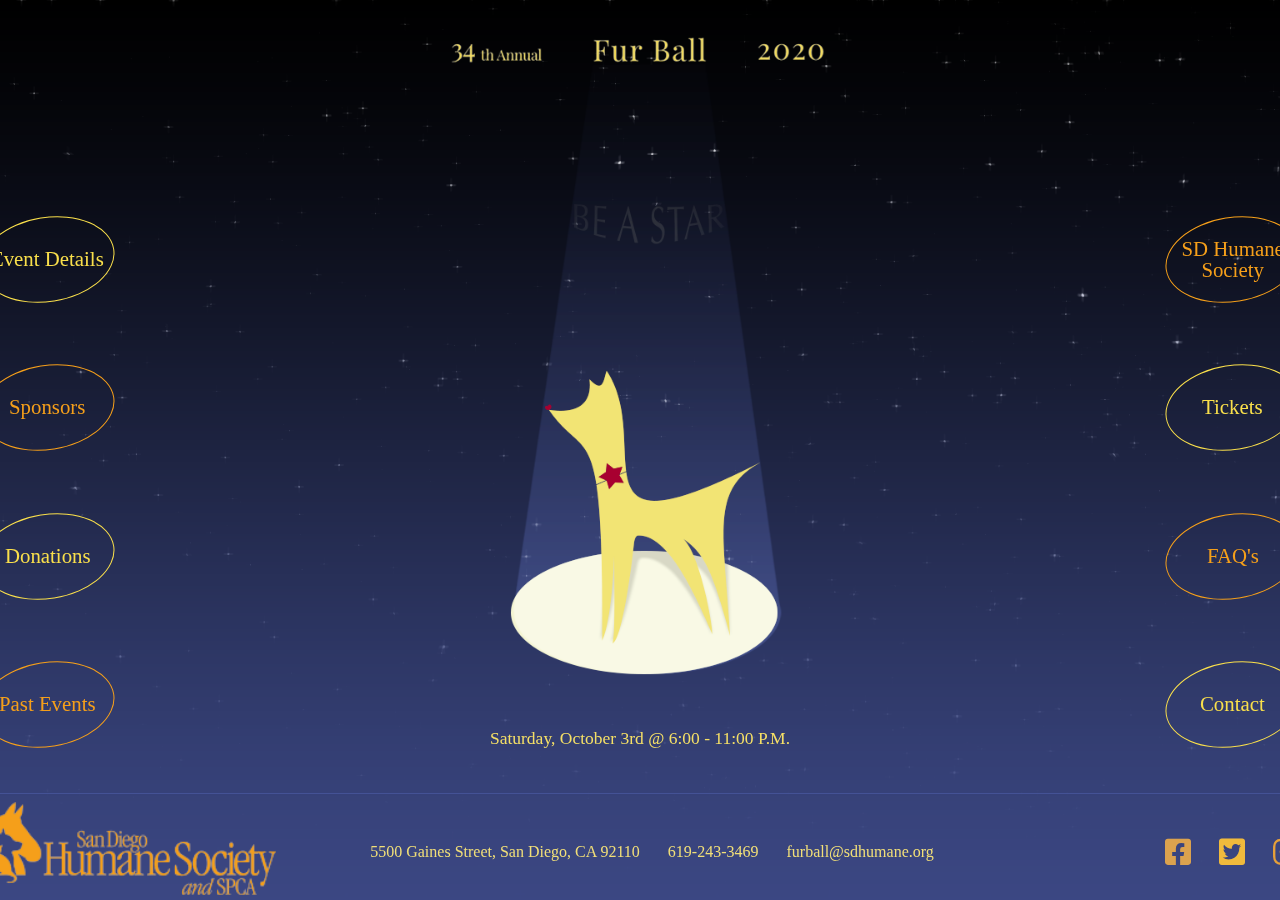
==== index.html @ 73e822cf "Updated the homepage for 1920x1080" ====
<!DOCTYPE html>
<html lang="en">

<head>
    <meta charset="UTF-8">
    <meta name="viewport" content="width=device-width, initial-scale=1.0">
    
    <link rel="icon" href="images/Fur Ball icon.png" type="type/image" size="32x32">
    <title>Fur Ball 2020</title>

    <link rel="stylesheet" href="https://cdnjs.cloudflare.com/ajax/libs/font-awesome/5.13.0/css/all.min.css" />

    <link rel="stylesheet" href="css/reset.css">
    <link rel="stylesheet" href="css/main_page.css">
</head>
 
<body>
    <!-- setup background image -->
    <div class="bg">
        <img class="bg_img" src="images/background small 5.png" alt="background image">

        <div class="container">
            <div class="top-section grid">

                <!-- first row -->
                <div class="button-yellow left_button">
                    <div class="oval">

                        <a href="event_details.html"> Event Details </a>
                    </div>
                </div>

                <p></p>

                <div class="button-orange right-button">
                    <div class="oval">
                        <a href="sdhs.html">SD Humane Society</a>
                    </div>
                </div>

                <!-- second row -->
                <div class="button-orange left_button">
                    <div class="oval">
                        <a href="sponsors.html">Sponsors</a>
                    </div>
                </div>

                <p></p>

                <div class="button-yellow right-button">
                    <div class="oval">
                        <a href="tickets.html">Tickets</a>
                    </div>
                </div>

                <!-- third row -->
                <div class="button-yellow left_button">
                    <div class="oval">
                        <a href="donations.html">Donations</a>
                    </div>
                </div>

                <p></p>

                <div class="button-orange right-button">
                    <div class="oval">
                        <a href="faqs.html">FAQ's</a>
                    </div>
                </div>

                <!-- fourth row -->
                <div class="button-orange left_button">
                    <div class="oval">
                        <a href="past_events.html">Past Events</a>
                    </div>
                </div>

                <p class="date">Saturday, October 3rd @ 6:00 - 11:00 P.M.</p>

                <div class="button-yellow right-button">
                    <div class="oval">
                        <a href="contact.html">Contact</a>
                    </div>
                </div>
            </div>

            <footer class="grid">
                <img src="images/SDHS Logo Orange.png" alt="SDHS Logo">

                <ul class="info">
                    <li>5500 Gaines Street, San Diego, CA 92110</li>
                    <li>619-243-3469 </li>
                    <li>furball@sdhumane.org</li>
                </ul>

                <ul id="social-links">
                    <li>
                        <a href="#"><i class="fab fa-facebook-square"></i></a>
                    </li>
                    <li>
                        <a href="#"><i class="fab fa-twitter-square"></i></a>
                    </li>
                    <li>
                        <a href="#"><i class="fab fa-instagram"></i></a>
                    </li>
                </ul>
            </footer>
        </div>


    </div>
</body>

</html>
---- css/main_page.css ----
/*
 * --- GLOBAL STYLES ---
 */
body,
html {
  height: 100vh;
  margin: 0;
}

body {
  /* makes sure that the padding and border are included in the total width and height of the elements. */
  box-sizing: border-box;

  font-family: "Optima";

  background-color: black;
  /* background-image: linear-gradient(black, rgb(61, 71, 127)); */
}

.container {
  position: relative;

  width: calc(100vh / 2304 * 4096);
  height: 100vh;

  transform: translate(0, -100vh);
}

.grid {
  display: grid;
  grid-gap: 1em;
}

/* 
 * --- BACKGROUND IMAGE STYLES ---
 */
.bg {
  height: 100%;

  position: fixed;
  left: calc(100vh / 2304 * 4096 * -0.5 + 0.5 * 100vw);
  top: 0;
}

.bg_img {
  width: calc(100vh / 2304 * 4096);
  height: auto;
}

/* 
 * --- SECTION STYLES ---
 */
.top-section.grid {
  grid-template-columns: 1fr auto 1fr;
  grid-row-gap: 7vh;

  padding: calc(10rem + 7.4vh) 8.75rem 0 8.75rem;

  font-size: 1.5625rem;
  /* font-size: calc(1rem + 0.3vw);
  line-height: calc(1.1em + 0.5vw); */
}

div.oval {
  width: 10rem;
  height: 6.25rem;
  /* width: calc(6rem + 3vw);
  height: calc(4.5rem + 0.5vw); */
  background-color: rgba(255, 255, 255, 0);
  border-radius: 50%;

  border: 1px solid #f9df4b;

  transform: rotate(-9deg);

  /* center <a> tag */
  display: flex;
  align-items: center;
  justify-content: center;
}

.button-orange .oval {
  border-color: #f59f1a;
}

div.oval a {
  text-decoration: none;
  text-align: center;
  transform: rotate(9deg);
}

.button-yellow a {
  color: #f9df4b;
}

.button-orange a {
  color: #f59f1a;
}

.right-button {
  justify-self: end;
}

.date {
  justify-self: center;
  align-self: flex-end;
  font-size: 1.3125rem;
  color: #f5df66;
}

/* 
 * --- FOOTER STYLES ---
 */
footer.grid {
  grid-template-columns: 1fr 1fr 1fr 1fr 1fr 1fr 1fr 1fr 1fr 1fr 1fr 1fr;

  padding: 0.5rem 8.75rem 0 8.75rem;

  position: fixed;
  left: 0;
  bottom: 0;
  height: 6.25rem;
  border-left: 0;
  border-top: 0px;
  background-color: rgba(255, 255, 255, 0);
  border: 1px solid #445295;
}

footer img {
  height: 5.875rem;
  grid-column: 1 / 3;
}

footer .info {
  grid-column: 3 / 11;
  justify-self: center;
  align-self: center;
}

footer .info li {
  display: inline-block;
  padding-left: 1.5rem;

  font-size: 1rem;
  color: #f1df78;
}

footer #social-links {
  justify-self: end;
  align-self: center;
  grid-column: 11 / 13;
}

footer #social-links li {
  display: inline-block;
  padding-left: 1.5rem;

  font-size: 1.875rem;
}

.fa-facebook-square {
  color: #dba24e;
}

.fa-twitter-square {
  color: #f0ba3c;
}

.fa-instagram {
  color: #e6a039;
}

@media screen and (max-height: 975px) {
  /* 
 * --- SECTION STYLES ---
 */
  .top-section.grid {
    grid-template-columns: 1fr auto 1fr;
    grid-row-gap: 7vh;

    padding: calc(10rem + 6vh) 8.75rem 0 8.75rem;

    /* font-size: 1.5625rem; */
    font-size: 2.315vh;
    /* line-height: calc(1.1em + 0.5vw); */
  }

  div.oval {
    /* width: 10rem;
    height: 6.25rem; */
    width: 14.8vh;
    height: 9.25vh;
    background-color: rgba(255, 255, 255, 0);
    border-radius: 50%;

    border: 1px solid #f9df4b;

    transform: rotate(-9deg);

    /* center <a> tag */
    display: flex;
    align-items: center;
    justify-content: center;
  }

  .date {
    justify-self: center;
    align-self: flex-end;
    font-size: 1.945vh;
    color: #f5df66;
  }
}
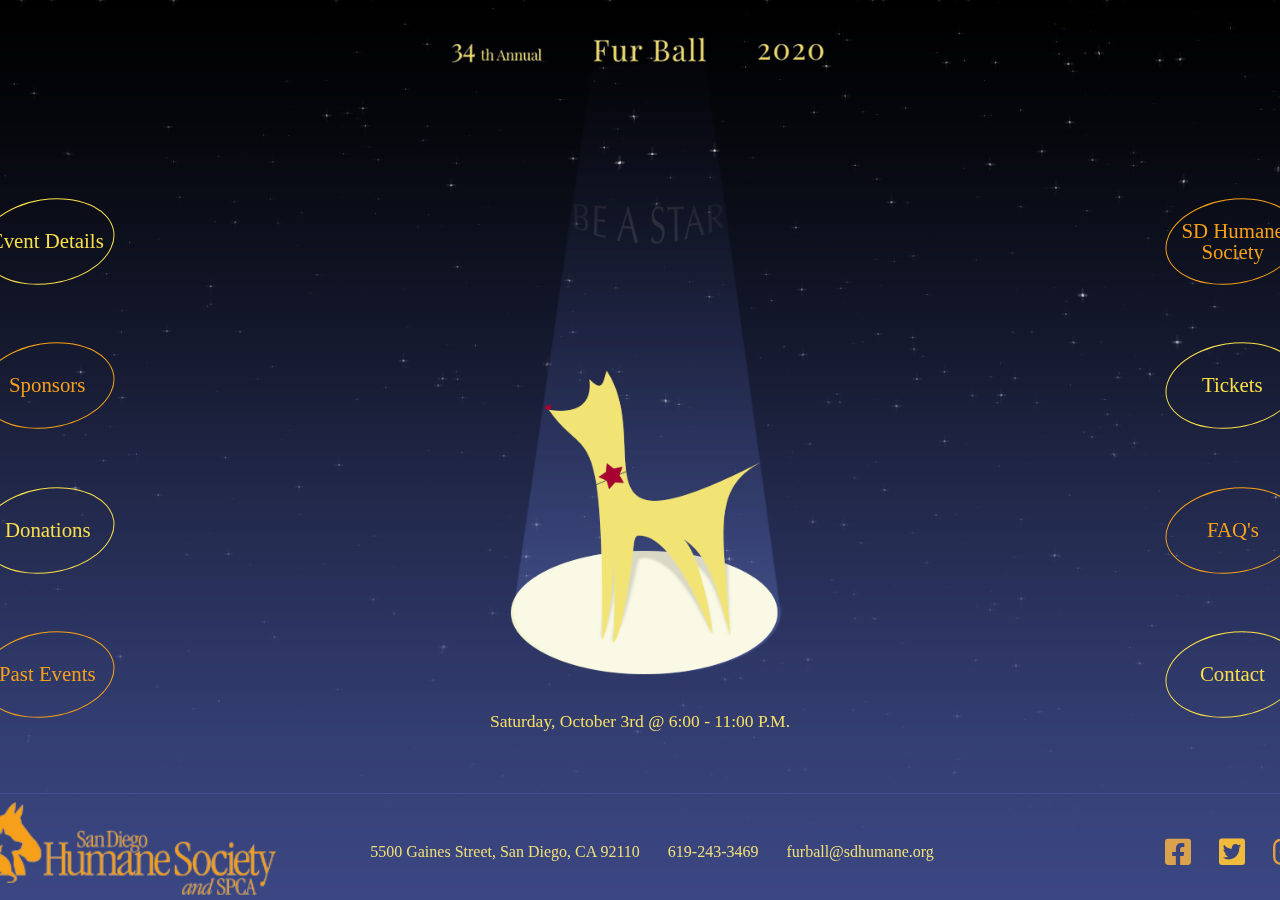
==== commit dcfaf8f0: "Updated the homepage for 1920x1080" ====
--- a/index.html
+++ b/index.html
@@ -19,67 +19,70 @@
     <div class="bg">
         <img class="bg_img" src="images/background small 5.png" alt="background image">
 
-        <div class="container">
-            <div class="top-section grid">
-
-                <!-- first row -->
-                <div class="button-yellow left_button">
-                    <div class="oval">
-
-                        <a href="event_details.html"> Event Details </a>
+        <div class="container grid">
+            <div class="top grid">
+                <div class="left-section grid">
+                    <!-- first row -->
+                    <div class="button-yellow left_button">
+                        <div class="oval">
+    
+                            <a href="event_details.html"> Event Details </a>
+                        </div>
+                    </div>
+    
+                    <!-- second row -->
+                    <div class="button-orange left_button">
+                        <div class="oval">
+                            <a href="sponsors.html">Sponsors</a>
+                        </div>
+                    </div>
+    
+                    <!-- third row -->
+                    <div class="button-yellow left_button">
+                        <div class="oval">
+                            <a href="donations.html">Donations</a>
+                        </div>
+                    </div>
+    
+                    <!-- fourth row -->
+                    <div class="button-orange left_button">
+                        <div class="oval">
+                            <a href="past_events.html">Past Events</a>
+                        </div>
                     </div>
                 </div>
-
-                <p></p>
-
-                <div class="button-orange right-button">
-                    <div class="oval">
-                        <a href="sdhs.html">SD Humane Society</a>
+    
+                <div class="middle-section grid">
+                    <p class="date">Saturday, October 3rd @ 6:00 - 11:00 P.M.</p>   
+                </div>
+     
+                <div class="right-section grid">
+                    <!-- first row -->
+                    <div class="button-orange right-button">
+                        <div class="oval">
+                            <a href="sdhs.html">SD Humane Society</a>
+                        </div>
                     </div>
-                </div>
-
-                <!-- second row -->
-                <div class="button-orange left_button">
-                    <div class="oval">
-                        <a href="sponsors.html">Sponsors</a>
+    
+                    <!-- second row -->
+                    <div class="button-yellow right-button">
+                        <div class="oval">
+                            <a href="tickets.html">Tickets</a>
+                        </div>
                     </div>
-                </div>
-
-                <p></p>
-
-                <div class="button-yellow right-button">
-                    <div class="oval">
-                        <a href="tickets.html">Tickets</a>
+    
+                    <!-- third row -->
+                    <div class="button-orange right-button">
+                        <div class="oval">
+                            <a href="faqs.html">FAQ's</a>
+                        </div>
                     </div>
-                </div>
-
-                <!-- third row -->
-                <div class="button-yellow left_button">
-                    <div class="oval">
-                        <a href="donations.html">Donations</a>
-                    </div>
-                </div>
-
-                <p></p>
-
-                <div class="button-orange right-button">
-                    <div class="oval">
-                        <a href="faqs.html">FAQ's</a>
-                    </div>
-                </div>
-
-                <!-- fourth row -->
-                <div class="button-orange left_button">
-                    <div class="oval">
-                        <a href="past_events.html">Past Events</a>
-                    </div>
-                </div>
-
-                <p class="date">Saturday, October 3rd @ 6:00 - 11:00 P.M.</p>
-
-                <div class="button-yellow right-button">
-                    <div class="oval">
-                        <a href="contact.html">Contact</a>
+    
+                    <!-- fourth row -->
+                    <div class="button-yellow right-button">
+                        <div class="oval">
+                            <a href="contact.html">Contact</a>
+                        </div>
                     </div>
                 </div>
             </div>
--- a/css/main_page.css
+++ b/css/main_page.css
@@ -17,20 +17,6 @@
   /* background-image: linear-gradient(black, rgb(61, 71, 127)); */
 }
 
-.container {
-  position: relative;
-
-  width: calc(100vh / 2304 * 4096);
-  height: 100vh;
-
-  transform: translate(0, -100vh);
-}
-
-.grid {
-  display: grid;
-  grid-gap: 1em;
-}
-
 /* 
  * --- BACKGROUND IMAGE STYLES ---
  */
@@ -48,24 +34,93 @@
 }
 
 /* 
- * --- SECTION STYLES ---
- */
-.top-section.grid {
-  grid-template-columns: 1fr auto 1fr;
-  grid-row-gap: 7vh;
-
-  padding: calc(10rem + 7.4vh) 8.75rem 0 8.75rem;
-
-  font-size: 1.5625rem;
-  /* font-size: calc(1rem + 0.3vw);
-  line-height: calc(1.1em + 0.5vw); */
+ * --- CONTAINER STYLES ---
+ */
+.container {
+  position: relative;
+
+  width: calc(100vh / 2304 * 4096);
+  height: 100vh;
+
+  transform: translate(0, -100vh);
+}
+
+.grid {
+  display: grid;
+  /* grid-gap: 1em; */
+}
+
+.container.grid {
+  grid-template-rows: 1fr auto;
+  grid-gap: 1em;
+}
+
+.container .top.grid {
+  grid-template-columns: 1fr 1fr 1fr 1fr 1fr 1fr 1fr 1fr 1fr 1fr 1fr 1fr;
+  padding: 0 8.75rem 0 8.75rem;
+
+  font-size: calc(25 / 1080 * 100vh);
+}
+
+/* 
+ * --- CONTAINER - LEFT-SECTION STYLES ---
+ */
+.container .left-section.grid {
+  grid-column: 1 / 4;
+
+  justify-self: start;
+
+  padding-top: calc(235 / 1080 * 100vh);
+}
+
+/* .left-section.grid .left_button{
+  align-self: center;
+} */
+
+/* 
+ * --- CONTAINER - MIDDLE-SECTION STYLES ---
+ */
+.container .middle-section.grid {
+  grid-column: 4 / 10;
+
+  grid-template-rows: 1fr auto;
+  justify-self: center;
+  padding-top: calc(43 / 1080 * 100vh);
+
+  grid-template-rows: 1fr auto;
+}
+
+.date {
+  grid-row: 2 / 3;
+
+  padding-bottom: calc(56 / 1080 * 100vh);
+
+  justify-self: center;
+  align-self: center;
+  /* align-self: flex-end; */
+
+  font-size: 1.3125rem;
+  color: #f5df66;
+}
+
+/* 
+ * --- CONTAINER - RIGHT-SECTION STYLES ---
+ */
+.container .right-section.grid {
+  grid-column: 11 / 13;
+
+  justify-self: end;
+
+  padding-top: calc(235 / 1080 * 100vh);
+}
+
+.right-section.grid .right_button {
+  align-self: center;
 }
 
 div.oval {
-  width: 10rem;
-  height: 6.25rem;
-  /* width: calc(6rem + 3vw);
-  height: calc(4.5rem + 0.5vw); */
+  width: calc(162.5 / 1080 * 100vh);
+  height: calc(101 / 1080 * 100vh);
   background-color: rgba(255, 255, 255, 0);
   border-radius: 50%;
 
@@ -97,31 +152,15 @@
   color: #f59f1a;
 }
 
-.right-button {
-  justify-self: end;
-}
-
-.date {
-  justify-self: center;
-  align-self: flex-end;
-  font-size: 1.3125rem;
-  color: #f5df66;
-}
-
 /* 
  * --- FOOTER STYLES ---
  */
-footer.grid {
+.container footer.grid {
   grid-template-columns: 1fr 1fr 1fr 1fr 1fr 1fr 1fr 1fr 1fr 1fr 1fr 1fr;
 
   padding: 0.5rem 8.75rem 0 8.75rem;
 
-  position: fixed;
-  left: 0;
-  bottom: 0;
   height: 6.25rem;
-  border-left: 0;
-  border-top: 0px;
   background-color: rgba(255, 255, 255, 0);
   border: 1px solid #445295;
 }
@@ -174,17 +213,6 @@
   /* 
  * --- SECTION STYLES ---
  */
-  .top-section.grid {
-    grid-template-columns: 1fr auto 1fr;
-    grid-row-gap: 7vh;
-
-    padding: calc(10rem + 6vh) 8.75rem 0 8.75rem;
-
-    /* font-size: 1.5625rem; */
-    font-size: 2.315vh;
-    /* line-height: calc(1.1em + 0.5vw); */
-  }
-
   div.oval {
     /* width: 10rem;
     height: 6.25rem; */
@@ -210,5 +238,3 @@
     color: #f5df66;
   }
 }
-
-
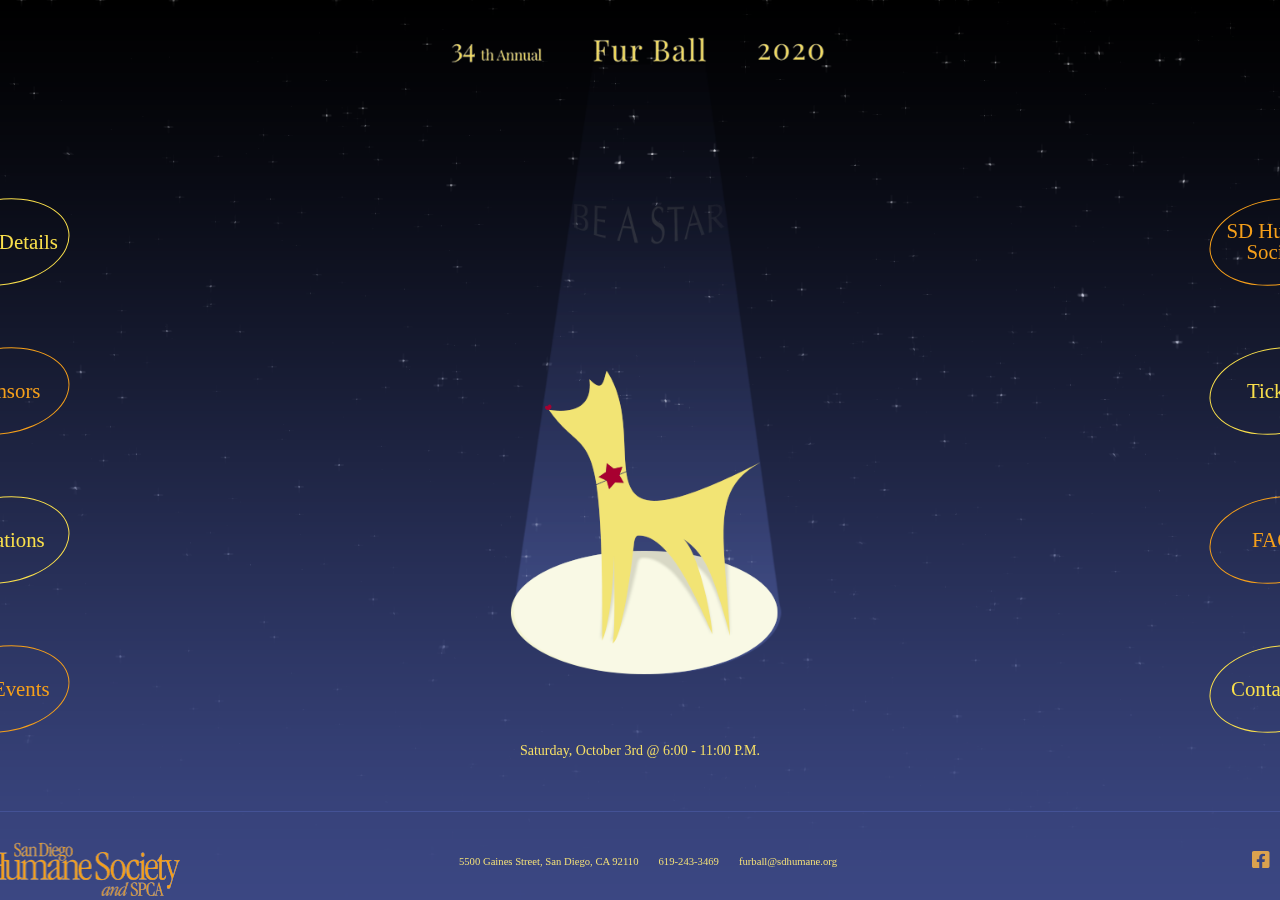
==== commit 0f763e76: "Updated the sponsor and contact pages" ====
--- a/index.html
+++ b/index.html
@@ -81,7 +81,7 @@
                     <!-- fourth row -->
                     <div class="button-yellow right-button">
                         <div class="oval">
-                            <a href="contact.html">Contact</a>
+                            <a href="contact.html">Contact Us</a>
                         </div>
                     </div>
                 </div>
--- a/css/main_page.css
+++ b/css/main_page.css
@@ -47,7 +47,6 @@
 
 .grid {
   display: grid;
-  /* grid-gap: 1em; */
 }
 
 .container.grid {
@@ -57,7 +56,8 @@
 
 .container .top.grid {
   grid-template-columns: 1fr 1fr 1fr 1fr 1fr 1fr 1fr 1fr 1fr 1fr 1fr 1fr;
-  padding: 0 8.75rem 0 8.75rem;
+  padding-left: calc(140 / 1920 * 100vw);
+  padding-right: calc(140 / 1920 * 100vw);
 
   font-size: calc(25 / 1080 * 100vh);
 }
@@ -93,13 +93,13 @@
 .date {
   grid-row: 2 / 3;
 
-  padding-bottom: calc(56 / 1080 * 100vh);
+  padding-bottom: calc(45 / 1080 * 100vh);
 
   justify-self: center;
   align-self: center;
   /* align-self: flex-end; */
 
-  font-size: 1.3125rem;
+  font-size: calc(21 / 1920 *100vw);
   color: #f5df66;
 }
 
@@ -158,15 +158,17 @@
 .container footer.grid {
   grid-template-columns: 1fr 1fr 1fr 1fr 1fr 1fr 1fr 1fr 1fr 1fr 1fr 1fr;
 
-  padding: 0.5rem 8.75rem 0 8.75rem;
-
-  height: 6.25rem;
+  padding-top: calc(8 / 1080 * 100vh);
+  padding-left: calc(140 / 1920 * 100vw);
+  padding-right: calc(140 / 1920 * 100vw);
+
+  height: calc(100 / 1080 * 100vh);
   background-color: rgba(255, 255, 255, 0);
   border: 1px solid #445295;
 }
 
 footer img {
-  height: 5.875rem;
+  height: calc(94 / 1080 * 100vh);
   grid-column: 1 / 3;
 }
 
@@ -178,9 +180,9 @@
 
 footer .info li {
   display: inline-block;
-  padding-left: 1.5rem;
-
-  font-size: 1rem;
+  padding-left: calc(24 / 1920 * 100vw);
+
+  font-size: calc(16 / 1920 * 100vw);
   color: #f1df78;
 }
 
@@ -192,9 +194,9 @@
 
 footer #social-links li {
   display: inline-block;
-  padding-left: 1.5rem;
-
-  font-size: 1.875rem;
+  padding-left: calc(24 / 1920 * 100vw);
+
+  font-size: calc(30 / 1920 * 100vw);
 }
 
 .fa-facebook-square {
@@ -207,34 +209,4 @@
 
 .fa-instagram {
   color: #e6a039;
-}
-
-@media screen and (max-height: 975px) {
-  /* 
- * --- SECTION STYLES ---
- */
-  div.oval {
-    /* width: 10rem;
-    height: 6.25rem; */
-    width: 14.8vh;
-    height: 9.25vh;
-    background-color: rgba(255, 255, 255, 0);
-    border-radius: 50%;
-
-    border: 1px solid #f9df4b;
-
-    transform: rotate(-9deg);
-
-    /* center <a> tag */
-    display: flex;
-    align-items: center;
-    justify-content: center;
-  }
-
-  .date {
-    justify-self: center;
-    align-self: flex-end;
-    font-size: 1.945vh;
-    color: #f5df66;
-  }
-}
+}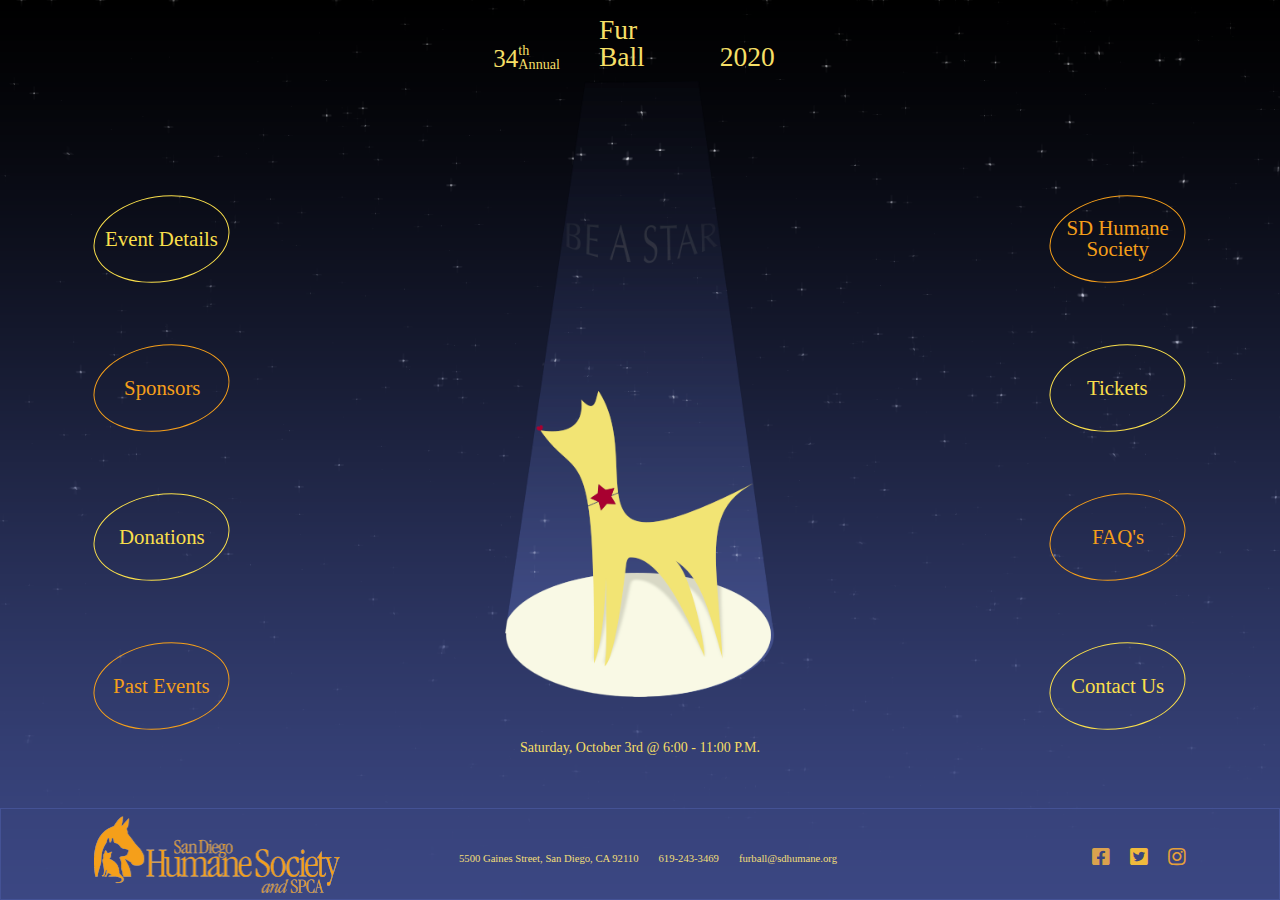
==== commit 5fd2515e: "Updated the home page" ====
--- a/index.html
+++ b/index.html
@@ -4,46 +4,59 @@
 <head>
     <meta charset="UTF-8">
     <meta name="viewport" content="width=device-width, initial-scale=1.0">
-    
+
     <link rel="icon" href="images/Fur Ball icon.png" type="type/image" size="32x32">
     <title>Fur Ball 2020</title>
 
     <link rel="stylesheet" href="https://cdnjs.cloudflare.com/ajax/libs/font-awesome/5.13.0/css/all.min.css" />
+    <link
+    href="https://fonts.googleapis.com/css2?family=Cormorant+Garamond:wght@300&family=Open+Sans+Condensed:wght@300&display=swap"
+    rel="stylesheet">
 
     <link rel="stylesheet" href="css/reset.css">
     <link rel="stylesheet" href="css/main_page.css">
 </head>
- 
+
 <body>
     <!-- setup background image -->
     <div class="bg">
-        <img class="bg_img" src="images/background small 5.png" alt="background image">
+        <!-- <img class="bg_img" src="images/main_background.png" alt="background image"> -->
 
         <div class="container grid">
+            <div class="title grid">
+                <p class="text-34">34</p>
+                <p class="text-annual">th Annual</p>
+                <p class="text-fur-ball">Fur Ball</p>
+                <p class="text-2020">2020</p>
+            </div>
+
+            <img class="bg_img_logo" src="images/main_background_layer2.svg" alt="background image">
+
+
             <div class="top grid">
                 <div class="left-section grid">
                     <!-- first row -->
                     <div class="button-yellow left_button">
                         <div class="oval">
-    
+
                             <a href="event_details.html"> Event Details </a>
                         </div>
                     </div>
-    
+
                     <!-- second row -->
                     <div class="button-orange left_button">
                         <div class="oval">
                             <a href="sponsors.html">Sponsors</a>
                         </div>
                     </div>
-    
+
                     <!-- third row -->
                     <div class="button-yellow left_button">
                         <div class="oval">
                             <a href="donations.html">Donations</a>
                         </div>
                     </div>
-    
+
                     <!-- fourth row -->
                     <div class="button-orange left_button">
                         <div class="oval">
@@ -51,11 +64,11 @@
                         </div>
                     </div>
                 </div>
-    
+
                 <div class="middle-section grid">
-                    <p class="date">Saturday, October 3rd @ 6:00 - 11:00 P.M.</p>   
+                    <p class="date">Saturday, October 3rd @ 6:00 - 11:00 P.M.</p>
                 </div>
-     
+
                 <div class="right-section grid">
                     <!-- first row -->
                     <div class="button-orange right-button">
@@ -63,21 +76,21 @@
                             <a href="sdhs.html">SD Humane Society</a>
                         </div>
                     </div>
-    
+
                     <!-- second row -->
                     <div class="button-yellow right-button">
                         <div class="oval">
                             <a href="tickets.html">Tickets</a>
                         </div>
                     </div>
-    
+
                     <!-- third row -->
                     <div class="button-orange right-button">
                         <div class="oval">
                             <a href="faqs.html">FAQ's</a>
                         </div>
                     </div>
-    
+
                     <!-- fourth row -->
                     <div class="button-yellow right-button">
                         <div class="oval">
--- a/css/main_page.css
+++ b/css/main_page.css
@@ -13,14 +13,26 @@
 
   font-family: "Optima";
 
-  background-color: black;
+  /* background-color: black; */
   /* background-image: linear-gradient(black, rgb(61, 71, 127)); */
+
+  /* The image used */
+  background-image: url("../images/main_background.png");
+
+  /* Full height */
+  height: 100%;
+
+  /* Center and scale the image nicely */
+  background-position: center;
+  background-repeat: no-repeat;
+  background-size: cover;
 }
 
 /* 
  * --- BACKGROUND IMAGE STYLES ---
  */
-.bg {
+/* method 1 */
+/* .bg {
   height: 100%;
 
   position: fixed;
@@ -31,18 +43,23 @@
 .bg_img {
   width: calc(100vh / 2304 * 4096);
   height: auto;
-}
+} */
 
 /* 
  * --- CONTAINER STYLES ---
  */
-.container {
+/* method 1 */
+/* .container {
   position: relative;
 
   width: calc(100vh / 2304 * 4096);
   height: 100vh;
 
   transform: translate(0, -100vh);
+} */
+
+.container {
+  height: 100vh;
 }
 
 .grid {
@@ -50,12 +67,14 @@
 }
 
 .container.grid {
+  grid-template-columns: repeat(12, 1fr);
   grid-template-rows: 1fr auto;
   grid-gap: 1em;
 }
 
 .container .top.grid {
-  grid-template-columns: 1fr 1fr 1fr 1fr 1fr 1fr 1fr 1fr 1fr 1fr 1fr 1fr;
+  grid-column: 1 / 13;
+  grid-row: 1 / 2;
   padding-left: calc(140 / 1920 * 100vw);
   padding-right: calc(140 / 1920 * 100vw);
 
@@ -63,25 +82,77 @@
 }
 
 /* 
+** --- method 2 -logo & title ---
+*/
+.container.grid .title.grid {
+  grid-column: 1 / 13;
+  grid-row: 1 / 3;
+
+  grid-template-columns: auto auto 1fr auto;
+  grid-template-rows: auto 1fr;
+  justify-self: center;
+
+  margin-bottom: calc(995 / 1080 * 100vh);
+  margin-left: calc(740 / 1920 * 100vw);
+  margin-right: calc(758 / 1920 * 100vw);
+
+  font-family: "Playfair Display", serif;
+  color: #f5df66;
+
+  display: flex;
+  align-items: flex-end;
+}
+
+.title.grid .text-34 {
+  font-size: calc(30 / 1080 * 100vh);
+}
+
+.title.grid .text-annual {
+  font-size: calc(17 / 1080 * 100vh);
+}
+
+.title.grid .text-fur-ball {
+  font-size: calc(33 / 1080 * 100vh);
+
+  margin-left: calc(43 / 1080 * 100vh);
+  margin-right: calc(57 / 1080 * 100vh);
+}
+
+.title.grid .text-2020 {
+  font-size: calc(33 / 1080 * 100vh);
+}
+
+.container.grid .bg_img_logo {
+  grid-column: 1 / 13;
+  grid-row: 1 / 3;
+
+  height: calc(739 / 1080 * 100vh);
+
+  display: block;
+  margin-left: auto;
+  margin-right: auto;
+  margin-top: calc(97 / 1080 * 100vh);
+}
+
+/* 
  * --- CONTAINER - LEFT-SECTION STYLES ---
  */
-.container .left-section.grid {
+
+.container.grid .left-section.grid {
   grid-column: 1 / 4;
+  grid-row: 1 / 2;
 
   justify-self: start;
 
   padding-top: calc(235 / 1080 * 100vh);
 }
-
-/* .left-section.grid .left_button{
-  align-self: center;
-} */
 
 /* 
  * --- CONTAINER - MIDDLE-SECTION STYLES ---
  */
 .container .middle-section.grid {
   grid-column: 4 / 10;
+  grid-row: 1 / 2;
 
   grid-template-rows: 1fr auto;
   justify-self: center;
@@ -99,7 +170,7 @@
   align-self: center;
   /* align-self: flex-end; */
 
-  font-size: calc(21 / 1920 *100vw);
+  font-size: calc(21 / 1920 * 100vw);
   color: #f5df66;
 }
 
@@ -108,6 +179,7 @@
  */
 .container .right-section.grid {
   grid-column: 11 / 13;
+  grid-row: 1 / 2;
 
   justify-self: end;
 
@@ -155,8 +227,11 @@
 /* 
  * --- FOOTER STYLES ---
  */
-.container footer.grid {
-  grid-template-columns: 1fr 1fr 1fr 1fr 1fr 1fr 1fr 1fr 1fr 1fr 1fr 1fr;
+.container.grid footer.grid {
+  grid-column: 1 / 13;
+  grid-row: 2 / 3;
+
+  grid-template-columns: repeat(12, 1fr);
 
   padding-top: calc(8 / 1080 * 100vh);
   padding-left: calc(140 / 1920 * 100vw);
@@ -174,6 +249,7 @@
 
 footer .info {
   grid-column: 3 / 11;
+
   justify-self: center;
   align-self: center;
 }
@@ -209,4 +285,4 @@
 
 .fa-instagram {
   color: #e6a039;
-}+}
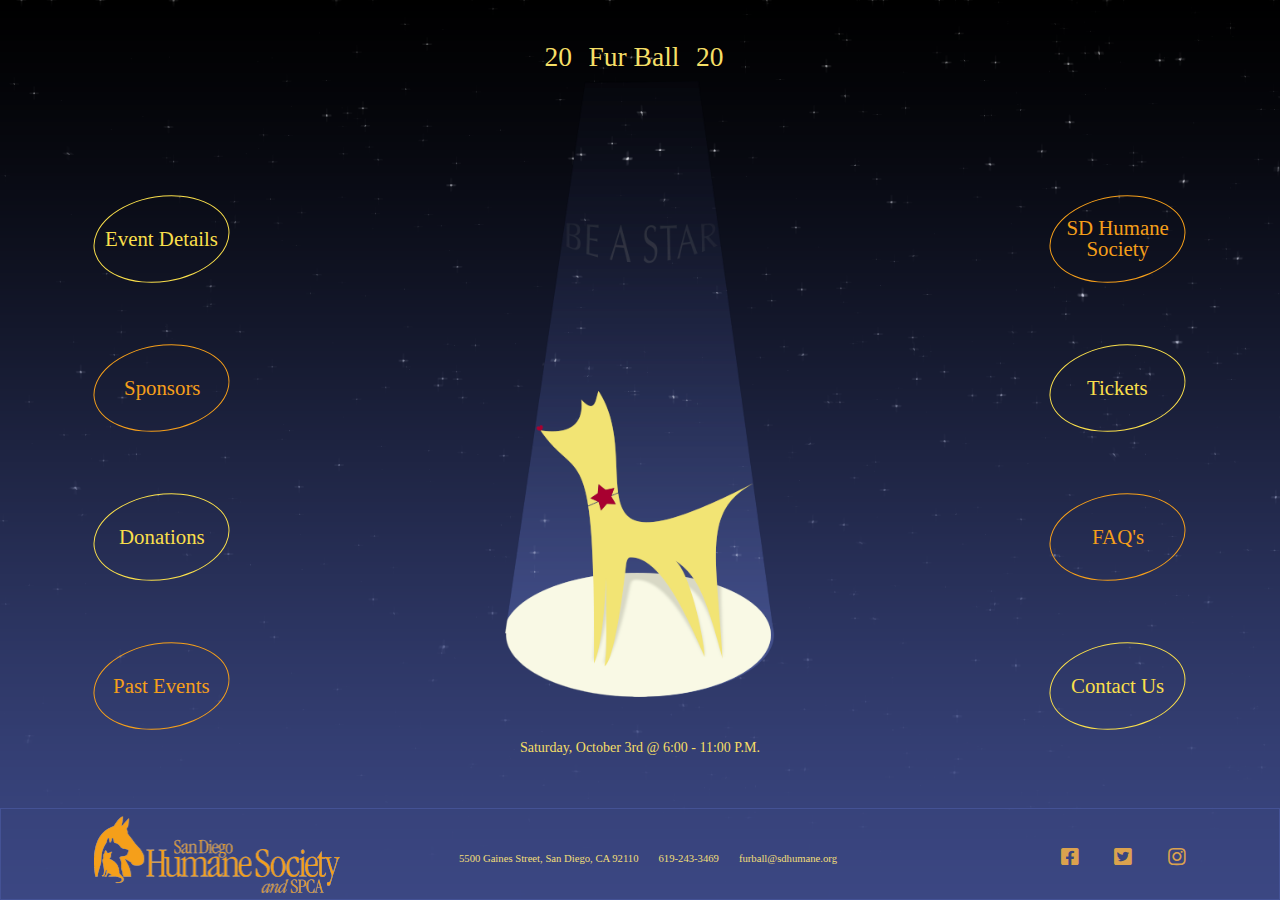
==== commit 1781c2ff: "Updated the donation and home pages" ====
--- a/index.html
+++ b/index.html
@@ -24,10 +24,11 @@
 
         <div class="container grid">
             <div class="title grid">
-                <p class="text-34">34</p>
-                <p class="text-annual">th Annual</p>
+                <!-- <p class="text-34">34</p>
+                <p class="text-annual">th Annual</p> -->
+                <p class="text-2020">20</p>
                 <p class="text-fur-ball">Fur Ball</p>
-                <p class="text-2020">2020</p>
+                <p class="text-2020">20</p>
             </div>
 
             <img class="bg_img_logo" src="images/main_background_layer2.svg" alt="background image">
@@ -101,7 +102,9 @@
             </div>
 
             <footer class="grid">
-                <img src="images/SDHS Logo Orange.png" alt="SDHS Logo">
+                <a href="https://www.sdhumane.org/" target="_blank">
+                    <img src="images/SDHS Logo Orange.png" alt="SDHS Logo">
+                </a>
 
                 <ul class="info">
                     <li>5500 Gaines Street, San Diego, CA 92110</li>
@@ -111,13 +114,13 @@
 
                 <ul id="social-links">
                     <li>
-                        <a href="#"><i class="fab fa-facebook-square"></i></a>
+                        <a href="https://www.facebook.com/SanDiegoHumaneSociety" target="_blank"><i class="fab fa-facebook-square"></i></a>
                     </li>
                     <li>
-                        <a href="#"><i class="fab fa-twitter-square"></i></a>
+                        <a href="https://twitter.com/sdhumane" target="_blank"><i class="fab fa-twitter-square"></i></a>
                     </li>
                     <li>
-                        <a href="#"><i class="fab fa-instagram"></i></a>
+                        <a href="https://www.instagram.com/sdhumanesociety" target="_blank"><i class="fab fa-instagram"></i></a>
                     </li>
                 </ul>
             </footer>
--- a/css/main_page.css
+++ b/css/main_page.css
@@ -114,8 +114,8 @@
 .title.grid .text-fur-ball {
   font-size: calc(33 / 1080 * 100vh);
 
-  margin-left: calc(43 / 1080 * 100vh);
-  margin-right: calc(57 / 1080 * 100vh);
+  margin-left: calc(20 / 1080 * 100vh);
+  margin-right: calc(20 / 1080 * 100vh);
 }
 
 .title.grid .text-2020 {
@@ -242,9 +242,12 @@
   border: 1px solid #445295;
 }
 
-footer img {
+footer a {
+  grid-column: 1 / 3;
+}
+
+footer a img{
   height: calc(94 / 1080 * 100vh);
-  grid-column: 1 / 3;
 }
 
 footer .info {
@@ -270,19 +273,13 @@
 
 footer #social-links li {
   display: inline-block;
-  padding-left: calc(24 / 1920 * 100vw);
+  padding-left: calc(47 / 1920 * 100vw);
 
   font-size: calc(30 / 1920 * 100vw);
 }
 
-.fa-facebook-square {
+.fa-facebook-square,
+.fa-twitter-square,
+.fa-instagram {
   color: #dba24e;
-}
-
-.fa-twitter-square {
-  color: #f0ba3c;
-}
-
-.fa-instagram {
-  color: #e6a039;
-}
+}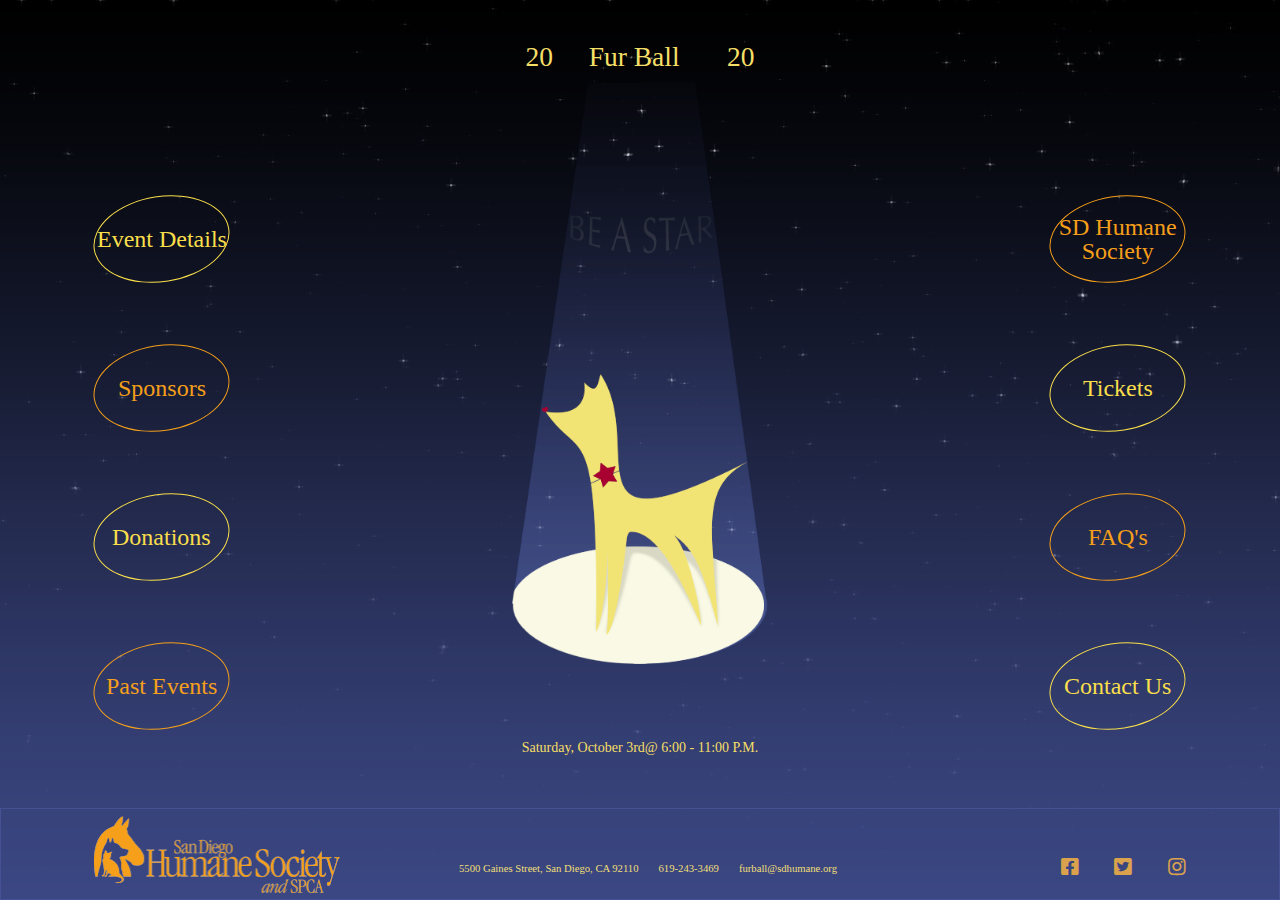
==== commit 3a238d7f: "Updated the homepage" ====
--- a/index.html
+++ b/index.html
@@ -20,12 +20,8 @@
 <body>
     <!-- setup background image -->
     <div class="bg">
-        <!-- <img class="bg_img" src="images/main_background.png" alt="background image"> -->
-
         <div class="container grid">
             <div class="title grid">
-                <!-- <p class="text-34">34</p>
-                <p class="text-annual">th Annual</p> -->
                 <p class="text-2020">20</p>
                 <p class="text-fur-ball">Fur Ball</p>
                 <p class="text-2020">20</p>
@@ -67,7 +63,8 @@
                 </div>
 
                 <div class="middle-section grid">
-                    <p class="date">Saturday, October 3rd @ 6:00 - 11:00 P.M.</p>
+                    <p class="date">Saturday, October 3rd</p>
+                    <p class="date">@ 6:00 - 11:00 P.M.</p>
                 </div>
 
                 <div class="right-section grid">
@@ -102,7 +99,7 @@
             </div>
 
             <footer class="grid">
-                <a href="https://www.sdhumane.org/" target="_blank">
+                <a class="footer-image" href="https://www.sdhumane.org/" target="_blank">
                     <img src="images/SDHS Logo Orange.png" alt="SDHS Logo">
                 </a>
 
--- a/css/main_page.css
+++ b/css/main_page.css
@@ -13,9 +13,6 @@
 
   font-family: "Optima";
 
-  /* background-color: black; */
-  /* background-image: linear-gradient(black, rgb(61, 71, 127)); */
-
   /* The image used */
   background-image: url("../images/main_background.png");
 
@@ -28,36 +25,6 @@
   background-size: cover;
 }
 
-/* 
- * --- BACKGROUND IMAGE STYLES ---
- */
-/* method 1 */
-/* .bg {
-  height: 100%;
-
-  position: fixed;
-  left: calc(100vh / 2304 * 4096 * -0.5 + 0.5 * 100vw);
-  top: 0;
-}
-
-.bg_img {
-  width: calc(100vh / 2304 * 4096);
-  height: auto;
-} */
-
-/* 
- * --- CONTAINER STYLES ---
- */
-/* method 1 */
-/* .container {
-  position: relative;
-
-  width: calc(100vh / 2304 * 4096);
-  height: 100vh;
-
-  transform: translate(0, -100vh);
-} */
-
 .container {
   height: 100vh;
 }
@@ -75,26 +42,26 @@
 .container .top.grid {
   grid-column: 1 / 13;
   grid-row: 1 / 2;
-  padding-left: calc(140 / 1920 * 100vw);
-  padding-right: calc(140 / 1920 * 100vw);
+  padding-left: 10px;
+  padding-right: 10px;
 
   font-size: calc(25 / 1080 * 100vh);
 }
 
 /* 
-** --- method 2 -logo & title ---
+** --- logo & title ---
 */
 .container.grid .title.grid {
   grid-column: 1 / 13;
   grid-row: 1 / 3;
 
-  grid-template-columns: auto auto 1fr auto;
+  grid-template-columns: 1fr 1fr 1fr;
   grid-template-rows: auto 1fr;
   justify-self: center;
 
   margin-bottom: calc(995 / 1080 * 100vh);
-  margin-left: calc(740 / 1920 * 100vw);
-  margin-right: calc(758 / 1920 * 100vw);
+  margin-left: 40px;
+  margin-right: 40px;
 
   font-family: "Playfair Display", serif;
   color: #f5df66;
@@ -103,19 +70,11 @@
   align-items: flex-end;
 }
 
-.title.grid .text-34 {
-  font-size: calc(30 / 1080 * 100vh);
-}
-
-.title.grid .text-annual {
-  font-size: calc(17 / 1080 * 100vh);
-}
-
 .title.grid .text-fur-ball {
   font-size: calc(33 / 1080 * 100vh);
 
-  margin-left: calc(20 / 1080 * 100vh);
-  margin-right: calc(20 / 1080 * 100vh);
+  margin-left: calc(43 / 1080 * 100vh);
+  margin-right: calc(57 / 1080 * 100vh);
 }
 
 .title.grid .text-2020 {
@@ -126,7 +85,7 @@
   grid-column: 1 / 13;
   grid-row: 1 / 3;
 
-  height: calc(739 / 1080 * 100vh);
+  height: calc(700 / 1080 * 100vh);
 
   display: block;
   margin-left: auto;
@@ -134,27 +93,28 @@
   margin-top: calc(97 / 1080 * 100vh);
 }
 
+ /* 
+ * --- CONTAINER - LEFT-SECTION STYLES ---
+ */
+
+ .container.grid .left-section.grid {
+  grid-column: 1 / 3;
+  grid-row: 1 / 2;
+
+  justify-self: start;
+
+  padding-top: calc(235 / 1080 * 100vh);
+}
+
 /* 
- * --- CONTAINER - LEFT-SECTION STYLES ---
- */
-
-.container.grid .left-section.grid {
-  grid-column: 1 / 4;
+* --- CONTAINER - MIDDLE-SECTION STYLES ---
+*/
+.container .middle-section.grid {
+  grid-column: 3 / 11;
   grid-row: 1 / 2;
 
-  justify-self: start;
-
-  padding-top: calc(235 / 1080 * 100vh);
-}
-
-/* 
- * --- CONTAINER - MIDDLE-SECTION STYLES ---
- */
-.container .middle-section.grid {
-  grid-column: 4 / 10;
-  grid-row: 1 / 2;
-
-  grid-template-rows: 1fr auto;
+  grid-template-rows: 1fr 1fr;
+  grid-template-columns: 1fr;
   justify-self: center;
   padding-top: calc(43 / 1080 * 100vh);
 
@@ -162,21 +122,16 @@
 }
 
 .date {
-  grid-row: 2 / 3;
-
-  padding-bottom: calc(45 / 1080 * 100vh);
-
+  padding-bottom: 10px;
   justify-self: center;
-  align-self: center;
-  /* align-self: flex-end; */
-
-  font-size: calc(21 / 1920 * 100vw);
+  align-self: flex-end;
+  font-size: 16px;
   color: #f5df66;
 }
 
 /* 
- * --- CONTAINER - RIGHT-SECTION STYLES ---
- */
+* --- CONTAINER - RIGHT-SECTION STYLES ---
+*/
 .container .right-section.grid {
   grid-column: 11 / 13;
   grid-row: 1 / 2;
@@ -191,8 +146,8 @@
 }
 
 div.oval {
-  width: calc(162.5 / 1080 * 100vh);
-  height: calc(101 / 1080 * 100vh);
+  width: 70px;
+  height: 45px;
   background-color: rgba(255, 255, 255, 0);
   border-radius: 50%;
 
@@ -218,20 +173,25 @@
 
 .button-yellow a {
   color: #f9df4b;
+
+  font-size: 12px;
 }
 
 .button-orange a {
   color: #f59f1a;
+
+  font-size: 12px;
 }
 
 /* 
- * --- FOOTER STYLES ---
- */
+* --- FOOTER STYLES ---
+*/
 .container.grid footer.grid {
   grid-column: 1 / 13;
   grid-row: 2 / 3;
 
   grid-template-columns: repeat(12, 1fr);
+  grid-template-rows: 1fr 1fr 1fr;
 
   padding-top: calc(8 / 1080 * 100vh);
   padding-left: calc(140 / 1920 * 100vw);
@@ -243,43 +203,217 @@
 }
 
 footer a {
-  grid-column: 1 / 3;
-}
-
-footer a img{
+  grid-column: 1 / 13;
+  grid-row: 1 / 2;
+
+  text-align: center;
+}
+
+footer a img {
   height: calc(94 / 1080 * 100vh);
 }
 
 footer .info {
-  grid-column: 3 / 11;
-
+  grid-column: 1 / 13;
+  grid-row: 2 / 3;
+
+  text-align: center;
+
+  padding-top: 20px;
+}
+
+footer .info li {
+  display: inline-block;
+ 
+  font-size: 16px;
+  color: #f1df78;
+}
+
+footer #social-links {
   justify-self: center;
   align-self: center;
-}
-
-footer .info li {
-  display: inline-block;
-  padding-left: calc(24 / 1920 * 100vw);
-
-  font-size: calc(16 / 1920 * 100vw);
-  color: #f1df78;
-}
-
-footer #social-links {
-  justify-self: end;
-  align-self: center;
-  grid-column: 11 / 13;
+  grid-column: 1 / 13;
+  grid-row: 3 / 4;
+  padding-top: 20px;
+
 }
 
 footer #social-links li {
   display: inline-block;
-  padding-left: calc(47 / 1920 * 100vw);
-
-  font-size: calc(30 / 1920 * 100vw);
+
+  font-size: 30px;
 }
 
 .fa-facebook-square,
 .fa-twitter-square,
 .fa-instagram {
   color: #dba24e;
-}+}
+
+/*
+     * ─── 768PX AND UP STYLES ────────────────────────────────────────────────────────
+     */
+@media screen and (min-width: 768px) {
+  .container .top.grid {
+    padding-left: calc(140 / 1920 * 100vw);
+    padding-right: calc(140 / 1920 * 100vw);
+  }
+
+  /* 
+ * --- CONTAINER - LEFT-SECTION STYLES ---
+ */
+
+  .container.grid .left-section.grid {
+    grid-column: 1 / 4;
+    grid-row: 1 / 2;
+
+    justify-self: start;
+
+    padding-top: calc(235 / 1080 * 100vh);
+  }
+
+  /* 
+ * --- CONTAINER - MIDDLE-SECTION STYLES ---
+ */
+  .container .middle-section.grid {
+    grid-column: 4 / 10;
+    grid-row: 1 / 2;
+
+    grid-template-rows: 1fr auto;
+    justify-self: center;
+    padding-top: calc(43 / 1080 * 100vh);
+
+    grid-template-rows: 1fr auto;
+  }
+
+  .date {
+    grid-row: 2 / 3;
+
+    padding-bottom: calc(45 / 1080 * 100vh);
+
+    justify-self: center;
+    align-self: center;
+    /* align-self: flex-end; */
+
+    font-size: calc(21 / 1920 * 100vw);
+    color: #f5df66;
+  }
+
+  /* 
+ * --- CONTAINER - RIGHT-SECTION STYLES ---
+ */
+  .container .right-section.grid {
+    grid-column: 11 / 13;
+    grid-row: 1 / 2;
+
+    justify-self: end;
+
+    padding-top: calc(235 / 1080 * 100vh);
+  }
+
+  .right-section.grid .right_button {
+    align-self: center;
+  }
+
+  div.oval {
+    width: calc(162.5 / 1080 * 100vh);
+    height: calc(101 / 1080 * 100vh);
+    background-color: rgba(255, 255, 255, 0);
+    border-radius: 50%;
+
+    border: 1px solid #f9df4b;
+
+    transform: rotate(-9deg);
+
+    /* center <a> tag */
+    display: flex;
+    align-items: center;
+    justify-content: center;
+  }
+
+  .button-orange .oval {
+    border-color: #f59f1a;
+  }
+
+  div.oval a {
+    text-decoration: none;
+    text-align: center;
+    transform: rotate(9deg);
+  }
+
+  .button-yellow a {
+    color: #f9df4b;
+
+    font-size: 24px;
+  }
+
+  .button-orange a {
+    color: #f59f1a;
+
+    font-size: 24px;
+  }
+
+  /* 
+ * --- FOOTER STYLES ---
+ */
+  .container.grid footer.grid {
+    grid-column: 1 / 13;
+    grid-row: 2 / 3;
+
+    grid-template-columns: repeat(12, 1fr);
+    grid-template-rows: 1fr;
+
+    padding-top: calc(8 / 1080 * 100vh);
+    padding-left: calc(140 / 1920 * 100vw);
+    padding-right: calc(140 / 1920 * 100vw);
+
+    height: calc(100 / 1080 * 100vh);
+    background-color: rgba(255, 255, 255, 0);
+    border: 1px solid #445295;
+  }
+
+  footer a {
+    grid-column: 1 / 3;
+    grid-row: 1 / 2;
+  }
+
+  footer a img {
+    height: calc(94 / 1080 * 100vh);
+  }
+
+  footer .info {
+    grid-column: 3 / 11;
+    grid-row: 1 / 2;
+
+    justify-self: center;
+    align-self: center;
+  }
+
+  footer .info li {
+    display: inline-block;
+    padding-left: calc(24 / 1920 * 100vw);
+
+    font-size: calc(16 / 1920 * 100vw);
+    color: #f1df78;
+  }
+
+  footer #social-links {
+    justify-self: end;
+    align-self: center;
+    grid-column: 11 / 13;
+    grid-row: 1 / 2;
+  }
+
+  footer #social-links li {
+    display: inline-block;
+    padding-left: calc(47 / 1920 * 100vw);
+
+    font-size: calc(30 / 1920 * 100vw);
+  }
+
+  .fa-facebook-square,
+  .fa-twitter-square,
+  .fa-instagram {
+    color: #dba24e;
+  }
+}
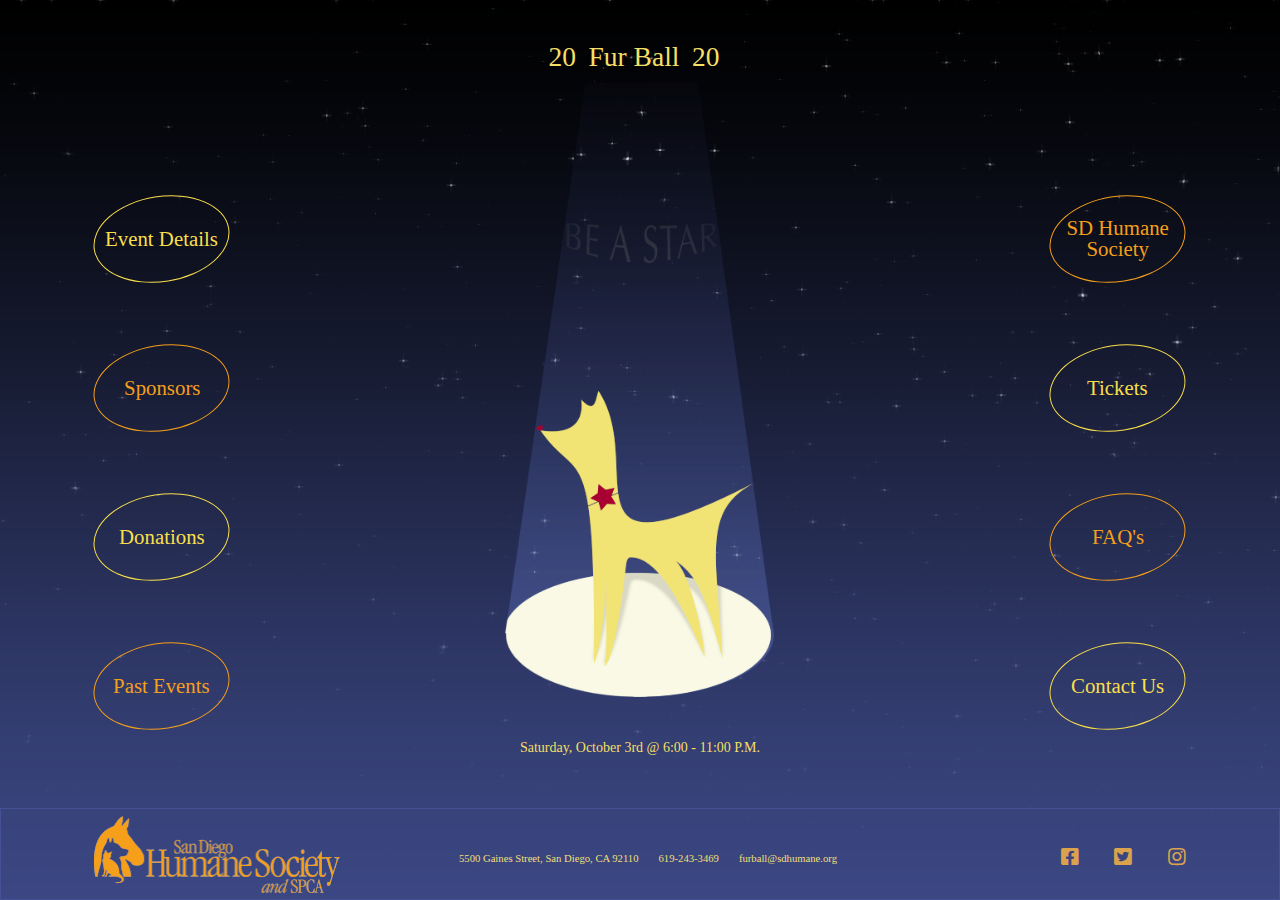
==== commit 1a509ffb: "changed the coding back to CSS except for the dontations, faqs & past events pages" ====
--- a/index.html
+++ b/index.html
@@ -20,8 +20,12 @@
 <body>
     <!-- setup background image -->
     <div class="bg">
+        <!-- <img class="bg_img" src="images/main_background.png" alt="background image"> -->
+
         <div class="container grid">
             <div class="title grid">
+                <!-- <p class="text-34">34</p>
+                <p class="text-annual">th Annual</p> -->
                 <p class="text-2020">20</p>
                 <p class="text-fur-ball">Fur Ball</p>
                 <p class="text-2020">20</p>
@@ -63,8 +67,7 @@
                 </div>
 
                 <div class="middle-section grid">
-                    <p class="date">Saturday, October 3rd</p>
-                    <p class="date">@ 6:00 - 11:00 P.M.</p>
+                    <p class="date">Saturday, October 3rd @ 6:00 - 11:00 P.M.</p>
                 </div>
 
                 <div class="right-section grid">
@@ -99,7 +102,7 @@
             </div>
 
             <footer class="grid">
-                <a class="footer-image" href="https://www.sdhumane.org/" target="_blank">
+                <a href="https://www.sdhumane.org/" target="_blank">
                     <img src="images/SDHS Logo Orange.png" alt="SDHS Logo">
                 </a>
 
--- a/css/main_page.css
+++ b/css/main_page.css
@@ -13,6 +13,9 @@
 
   font-family: "Optima";
 
+  /* background-color: black; */
+  /* background-image: linear-gradient(black, rgb(61, 71, 127)); */
+
   /* The image used */
   background-image: url("../images/main_background.png");
 
@@ -25,6 +28,36 @@
   background-size: cover;
 }
 
+/* 
+ * --- BACKGROUND IMAGE STYLES ---
+ */
+/* method 1 */
+/* .bg {
+  height: 100%;
+
+  position: fixed;
+  left: calc(100vh / 2304 * 4096 * -0.5 + 0.5 * 100vw);
+  top: 0;
+}
+
+.bg_img {
+  width: calc(100vh / 2304 * 4096);
+  height: auto;
+} */
+
+/* 
+ * --- CONTAINER STYLES ---
+ */
+/* method 1 */
+/* .container {
+  position: relative;
+
+  width: calc(100vh / 2304 * 4096);
+  height: 100vh;
+
+  transform: translate(0, -100vh);
+} */
+
 .container {
   height: 100vh;
 }
@@ -42,26 +75,26 @@
 .container .top.grid {
   grid-column: 1 / 13;
   grid-row: 1 / 2;
-  padding-left: 10px;
-  padding-right: 10px;
+  padding-left: calc(140 / 1920 * 100vw);
+  padding-right: calc(140 / 1920 * 100vw);
 
   font-size: calc(25 / 1080 * 100vh);
 }
 
 /* 
-** --- logo & title ---
+** --- method 2 -logo & title ---
 */
 .container.grid .title.grid {
   grid-column: 1 / 13;
   grid-row: 1 / 3;
 
-  grid-template-columns: 1fr 1fr 1fr;
+  grid-template-columns: auto auto 1fr auto;
   grid-template-rows: auto 1fr;
   justify-self: center;
 
   margin-bottom: calc(995 / 1080 * 100vh);
-  margin-left: 40px;
-  margin-right: 40px;
+  margin-left: calc(740 / 1920 * 100vw);
+  margin-right: calc(758 / 1920 * 100vw);
 
   font-family: "Playfair Display", serif;
   color: #f5df66;
@@ -70,11 +103,19 @@
   align-items: flex-end;
 }
 
+.title.grid .text-34 {
+  font-size: calc(30 / 1080 * 100vh);
+}
+
+.title.grid .text-annual {
+  font-size: calc(17 / 1080 * 100vh);
+}
+
 .title.grid .text-fur-ball {
   font-size: calc(33 / 1080 * 100vh);
 
-  margin-left: calc(43 / 1080 * 100vh);
-  margin-right: calc(57 / 1080 * 100vh);
+  margin-left: calc(15 / 1080 * 100vh);
+  margin-right: calc(15 / 1080 * 100vh);
 }
 
 .title.grid .text-2020 {
@@ -85,7 +126,7 @@
   grid-column: 1 / 13;
   grid-row: 1 / 3;
 
-  height: calc(700 / 1080 * 100vh);
+  height: calc(739 / 1080 * 100vh);
 
   display: block;
   margin-left: auto;
@@ -93,12 +134,12 @@
   margin-top: calc(97 / 1080 * 100vh);
 }
 
- /* 
+/* 
  * --- CONTAINER - LEFT-SECTION STYLES ---
  */
 
- .container.grid .left-section.grid {
-  grid-column: 1 / 3;
+.container.grid .left-section.grid {
+  grid-column: 1 / 4;
   grid-row: 1 / 2;
 
   justify-self: start;
@@ -107,14 +148,13 @@
 }
 
 /* 
-* --- CONTAINER - MIDDLE-SECTION STYLES ---
-*/
+ * --- CONTAINER - MIDDLE-SECTION STYLES ---
+ */
 .container .middle-section.grid {
-  grid-column: 3 / 11;
-  grid-row: 1 / 2;
-
-  grid-template-rows: 1fr 1fr;
-  grid-template-columns: 1fr;
+  grid-column: 4 / 10;
+  grid-row: 1 / 2;
+
+  grid-template-rows: 1fr auto;
   justify-self: center;
   padding-top: calc(43 / 1080 * 100vh);
 
@@ -122,16 +162,21 @@
 }
 
 .date {
-  padding-bottom: 10px;
-  justify-self: center;
-  align-self: flex-end;
-  font-size: 16px;
+  grid-row: 2 / 3;
+
+  padding-bottom: calc(45 / 1080 * 100vh);
+
+  justify-self: center;
+  align-self: center;
+  /* align-self: flex-end; */
+
+  font-size: calc(21 / 1920 * 100vw);
   color: #f5df66;
 }
 
 /* 
-* --- CONTAINER - RIGHT-SECTION STYLES ---
-*/
+ * --- CONTAINER - RIGHT-SECTION STYLES ---
+ */
 .container .right-section.grid {
   grid-column: 11 / 13;
   grid-row: 1 / 2;
@@ -146,8 +191,8 @@
 }
 
 div.oval {
-  width: 70px;
-  height: 45px;
+  width: calc(162.5 / 1080 * 100vh);
+  height: calc(101 / 1080 * 100vh);
   background-color: rgba(255, 255, 255, 0);
   border-radius: 50%;
 
@@ -173,25 +218,20 @@
 
 .button-yellow a {
   color: #f9df4b;
-
-  font-size: 12px;
 }
 
 .button-orange a {
   color: #f59f1a;
-
-  font-size: 12px;
-}
-
-/* 
-* --- FOOTER STYLES ---
-*/
+}
+
+/* 
+ * --- FOOTER STYLES ---
+ */
 .container.grid footer.grid {
   grid-column: 1 / 13;
   grid-row: 2 / 3;
 
   grid-template-columns: repeat(12, 1fr);
-  grid-template-rows: 1fr 1fr 1fr;
 
   padding-top: calc(8 / 1080 * 100vh);
   padding-left: calc(140 / 1920 * 100vw);
@@ -203,217 +243,43 @@
 }
 
 footer a {
-  grid-column: 1 / 13;
-  grid-row: 1 / 2;
-
-  text-align: center;
-}
-
-footer a img {
+  grid-column: 1 / 3;
+}
+
+footer a img{
   height: calc(94 / 1080 * 100vh);
 }
 
 footer .info {
-  grid-column: 1 / 13;
-  grid-row: 2 / 3;
-
-  text-align: center;
-
-  padding-top: 20px;
+  grid-column: 3 / 11;
+
+  justify-self: center;
+  align-self: center;
 }
 
 footer .info li {
   display: inline-block;
- 
-  font-size: 16px;
+  padding-left: calc(24 / 1920 * 100vw);
+
+  font-size: calc(16 / 1920 * 100vw);
   color: #f1df78;
 }
 
 footer #social-links {
-  justify-self: center;
-  align-self: center;
-  grid-column: 1 / 13;
-  grid-row: 3 / 4;
-  padding-top: 20px;
-
+  justify-self: end;
+  align-self: center;
+  grid-column: 11 / 13;
 }
 
 footer #social-links li {
   display: inline-block;
-
-  font-size: 30px;
+  padding-left: calc(47 / 1920 * 100vw);
+
+  font-size: calc(30 / 1920 * 100vw);
 }
 
 .fa-facebook-square,
 .fa-twitter-square,
 .fa-instagram {
   color: #dba24e;
-}
-
-/*
-     * ─── 768PX AND UP STYLES ────────────────────────────────────────────────────────
-     */
-@media screen and (min-width: 768px) {
-  .container .top.grid {
-    padding-left: calc(140 / 1920 * 100vw);
-    padding-right: calc(140 / 1920 * 100vw);
-  }
-
-  /* 
- * --- CONTAINER - LEFT-SECTION STYLES ---
- */
-
-  .container.grid .left-section.grid {
-    grid-column: 1 / 4;
-    grid-row: 1 / 2;
-
-    justify-self: start;
-
-    padding-top: calc(235 / 1080 * 100vh);
-  }
-
-  /* 
- * --- CONTAINER - MIDDLE-SECTION STYLES ---
- */
-  .container .middle-section.grid {
-    grid-column: 4 / 10;
-    grid-row: 1 / 2;
-
-    grid-template-rows: 1fr auto;
-    justify-self: center;
-    padding-top: calc(43 / 1080 * 100vh);
-
-    grid-template-rows: 1fr auto;
-  }
-
-  .date {
-    grid-row: 2 / 3;
-
-    padding-bottom: calc(45 / 1080 * 100vh);
-
-    justify-self: center;
-    align-self: center;
-    /* align-self: flex-end; */
-
-    font-size: calc(21 / 1920 * 100vw);
-    color: #f5df66;
-  }
-
-  /* 
- * --- CONTAINER - RIGHT-SECTION STYLES ---
- */
-  .container .right-section.grid {
-    grid-column: 11 / 13;
-    grid-row: 1 / 2;
-
-    justify-self: end;
-
-    padding-top: calc(235 / 1080 * 100vh);
-  }
-
-  .right-section.grid .right_button {
-    align-self: center;
-  }
-
-  div.oval {
-    width: calc(162.5 / 1080 * 100vh);
-    height: calc(101 / 1080 * 100vh);
-    background-color: rgba(255, 255, 255, 0);
-    border-radius: 50%;
-
-    border: 1px solid #f9df4b;
-
-    transform: rotate(-9deg);
-
-    /* center <a> tag */
-    display: flex;
-    align-items: center;
-    justify-content: center;
-  }
-
-  .button-orange .oval {
-    border-color: #f59f1a;
-  }
-
-  div.oval a {
-    text-decoration: none;
-    text-align: center;
-    transform: rotate(9deg);
-  }
-
-  .button-yellow a {
-    color: #f9df4b;
-
-    font-size: 24px;
-  }
-
-  .button-orange a {
-    color: #f59f1a;
-
-    font-size: 24px;
-  }
-
-  /* 
- * --- FOOTER STYLES ---
- */
-  .container.grid footer.grid {
-    grid-column: 1 / 13;
-    grid-row: 2 / 3;
-
-    grid-template-columns: repeat(12, 1fr);
-    grid-template-rows: 1fr;
-
-    padding-top: calc(8 / 1080 * 100vh);
-    padding-left: calc(140 / 1920 * 100vw);
-    padding-right: calc(140 / 1920 * 100vw);
-
-    height: calc(100 / 1080 * 100vh);
-    background-color: rgba(255, 255, 255, 0);
-    border: 1px solid #445295;
-  }
-
-  footer a {
-    grid-column: 1 / 3;
-    grid-row: 1 / 2;
-  }
-
-  footer a img {
-    height: calc(94 / 1080 * 100vh);
-  }
-
-  footer .info {
-    grid-column: 3 / 11;
-    grid-row: 1 / 2;
-
-    justify-self: center;
-    align-self: center;
-  }
-
-  footer .info li {
-    display: inline-block;
-    padding-left: calc(24 / 1920 * 100vw);
-
-    font-size: calc(16 / 1920 * 100vw);
-    color: #f1df78;
-  }
-
-  footer #social-links {
-    justify-self: end;
-    align-self: center;
-    grid-column: 11 / 13;
-    grid-row: 1 / 2;
-  }
-
-  footer #social-links li {
-    display: inline-block;
-    padding-left: calc(47 / 1920 * 100vw);
-
-    font-size: calc(30 / 1920 * 100vw);
-  }
-
-  .fa-facebook-square,
-  .fa-twitter-square,
-  .fa-instagram {
-    color: #dba24e;
-  }
-}
+}